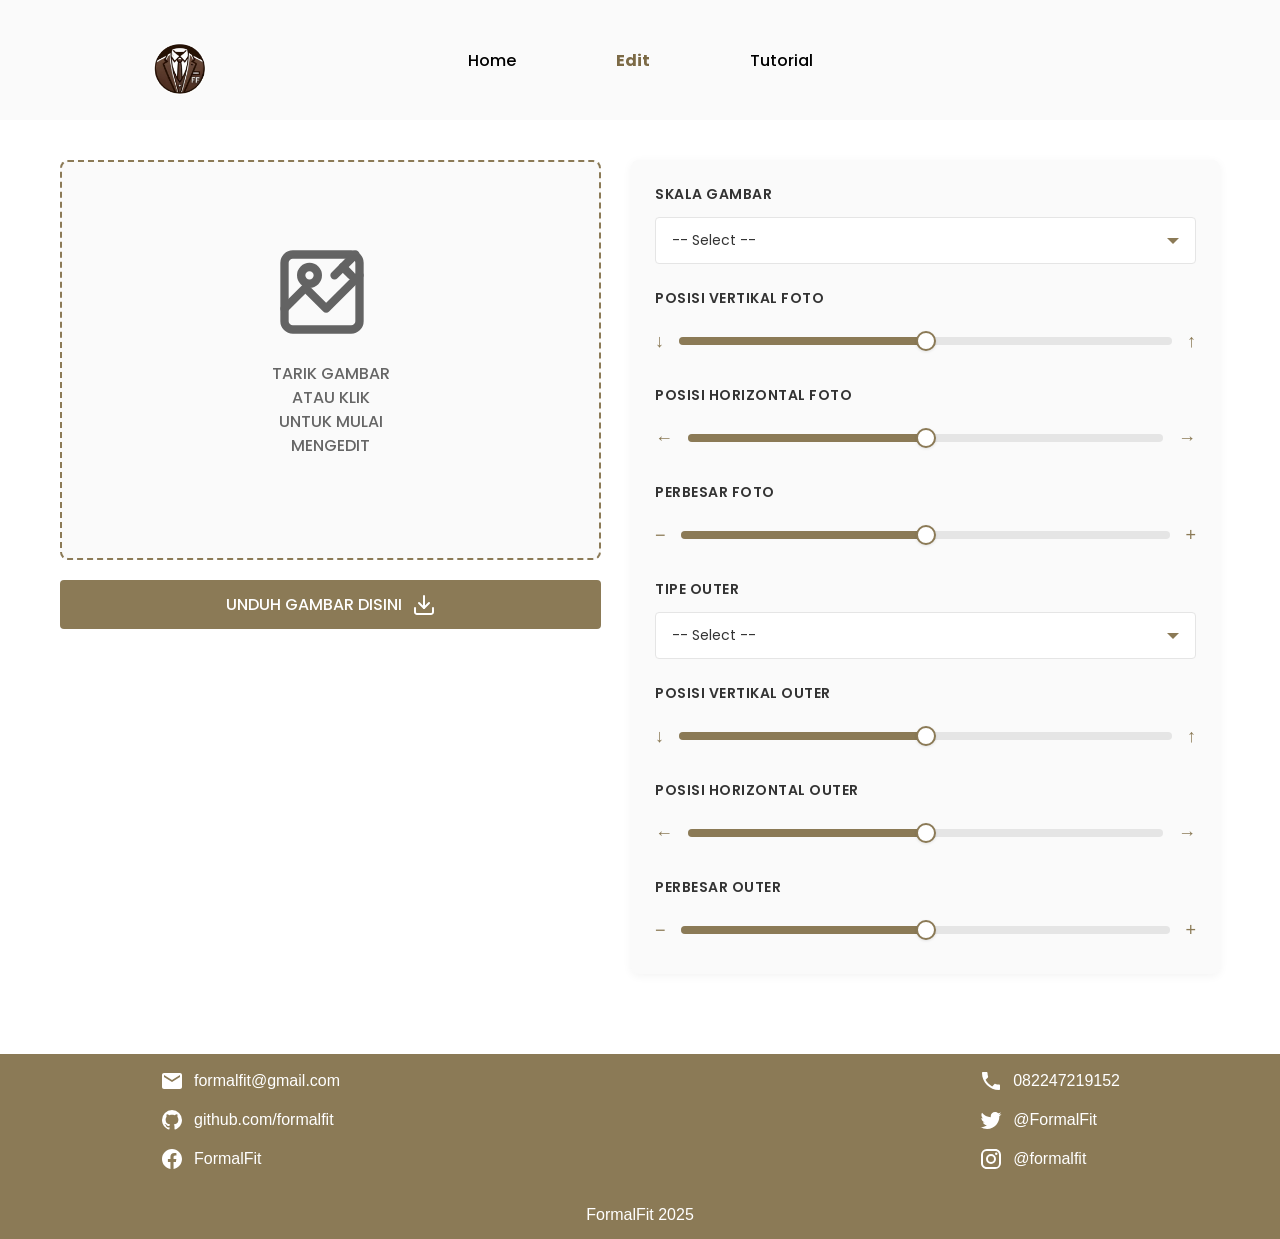
==== editformalfit.html @ 14466376 "commit awal" ====
<!DOCTYPE html>
<html lang="en">
<head>
    <meta charset="UTF-8">
    <meta name="viewport" content="width=device-width, initial-scale=1.0">
    <title>FormalFit - Edit Page</title>
    <link href="https://fonts.googleapis.com/css2?family=Raleway:wght@500;600;700&family=Poppins:wght@300;500;700&display=swap" rel="stylesheet">
   <link rel="stylesheet" href="assets/css/edit.css">
</head>
<body>
   <!-- Navbar -->
   <nav class="navbar">
    <div class="logo">
        <img src="assets/images/image.png" alt="FormalFit Logo">
    </div>
    <div class="nav-menu">
        <a href="formalfit.html">Home</a>
        <a href="editformalfit.html" class="active">Edit</a>
        <a href="#">Tutorial</a>
    </div>
</nav>

 <!-- Main Content Area -->
 <div class="main-container">
    <!-- Left Side - Image Upload -->
    <div class="image-upload-container">
        <div id="imageUploadBox" class="image-upload-box">
            <div id="placeholderContent">
                <div class="placeholder-image">
                    <svg viewBox="0 0 24 24" fill="none" xmlns="http://www.w3.org/2000/svg">
                        <path d="M9 10C9.53043 10 10.0391 9.78929 10.4142 9.41421C10.7893 9.03914 11 8.53043 11 8C11 7.46957 10.7893 6.96086 10.4142 6.58579C10.0391 6.21071 9.53043 6 9 6C8.46957 6 7.96086 6.21071 7.58579 6.58579C7.21071 6.96086 7 7.46957 7 8C7 8.53043 7.21071 9.03914 7.58579 9.41421C7.96086 9.78929 8.46957 10 9 10Z" stroke="black" stroke-width="2" stroke-linecap="round" stroke-linejoin="round"/>
                        <path d="M15 8L20 3" stroke="black" stroke-width="2" stroke-linecap="round" stroke-linejoin="round"/>
                        <path d="M17 6L19 8" stroke="black" stroke-width="2" stroke-linecap="round" stroke-linejoin="round"/>
                        <path d="M3 16L8 11L13 16L21 8" stroke="black" stroke-width="2" stroke-linecap="round" stroke-linejoin="round"/>
                        <rect x="3" y="3" width="18" height="18" rx="2" stroke="black" stroke-width="2"/>
                    </svg>
                </div>
                <div class="upload-text">
                    TARIK GAMBAR<br>ATAU KLIK<br>UNTUK MULAI<br>MENGEDIT
                </div>
            </div>
            <input type="file" id="fileInput" class="file-input" accept="image/*">
        </div>
        <button id="downloadButton" class="upload-button">
            UNDUH GAMBAR DISINI
            <svg width="24" height="24" viewBox="0 0 24 24" fill="none" xmlns="http://www.w3.org/2000/svg">
                <path d="M21 15V19C21 19.5304 20.7893 20.0391 20.4142 20.4142C20.0391 20.7893 19.5304 21 19 21H5C4.46957 21 3.96086 20.7893 3.58579 20.4142C3.21071 20.0391 3 19.5304 3 19V15" stroke="white" stroke-width="2" stroke-linecap="round" stroke-linejoin="round"/>
                <path d="M7 10L12 15L17 10" stroke="white" stroke-width="2" stroke-linecap="round" stroke-linejoin="round"/>
                <path d="M12 15V3" stroke="white" stroke-width="2" stroke-linecap="round" stroke-linejoin="round"/>
            </svg>
        </button>
    </div>

    <!-- Right Side - Controls -->
    <div class="controls-container">

        <div class="control-group">
            <div class="control-label">Skala Gambar</div>
            <div class="dropdown-select" id="aspectRatioDropdown">
              <div class="dropdown-text">-- Select --</div>
              <div class="dropdown-arrow"></div>
              <div class="dropdown-options">
                <div class="dropdown-option" data-value="3:4">3:4</div>
                <div class="dropdown-option" data-value="1:1">1:1</div>
              </div>
            </div>
          </div>
          

        <!-- Vertical Position -->
        <div class="control-group">
            <div class="control-label">posisi vertikal foto</div>
            <div class="slider-container vertical-slider">
                <div class="slider-arrow decrease">↓</div>
                <div class="slider" data-control="verticalPosition">
                    <div class="slider-fill"></div>
                    <div class="slider-handle"></div>
                </div>
                <div class="slider-arrow increase">↑</div>
            </div>
        </div>

        <!-- Horizontal Position -->
        <div class="control-group">
            <div class="control-label">posisi horizontal foto</div>
            <div class="slider-container horizontal-slider">
                <div class="slider-arrow decrease">←</div>
                <div class="slider" data-control="horizontalPosition">
                    <div class="slider-fill"></div>
                    <div class="slider-handle"></div>
                </div>
                <div class="slider-arrow increase">→</div>
            </div>
        </div>

        <!-- Zoom Photo -->
        <div class="control-group">
            <div class="control-label">perbesar foto</div>
            <div class="slider-container zoom-slider">
                <div class="slider-arrow decrease">−</div>
                <div class="slider" data-control="zoom">
                    <div class="slider-fill"></div>
                    <div class="slider-handle"></div>
                </div>
                <div class="slider-arrow increase">+</div>
            </div>
        </div>

        <!-- Outer Type -->
        <div class="control-group">
            <div class="control-label">tipe outer</div>
            <div class="dropdown-select" id="outerTypeDropdown">
                <div class="dropdown-text">-- Select --</div>
                <div class="dropdown-arrow"></div>
                <div class="dropdown-options">
                    <div class="dropdown-option" data-value="frame1">Jas 1</div>
                    <div class="dropdown-option" data-value="frame2">Jas 2</div>
                    <div class="dropdown-option" data-value="frame3">Jas 3</div>
                    <div class="dropdown-option" data-value="frame4">Jas 4</div>
                    <div class="dropdown-option" data-value="none">Tanpa Frame</div>
                </div>
            </div>
        </div>

        <!-- Vertical Outer -->
        <div class="control-group">
            <div class="control-label">posisi vertikal outer</div>
            <div class="slider-container vertical-outer-slider">
                <div class="slider-arrow decrease">↓</div>
                <div class="slider" data-control="outerVerticalPosition">
                    <div class="slider-fill"></div>
                    <div class="slider-handle"></div>
                </div>
                <div class="slider-arrow increase">↑</div>
            </div>
        </div>

        <!-- Horizontal Outer -->
        <div class="control-group">
            <div class="control-label">posisi horizontal outer</div>
            <div class="slider-container horizontal-outer-slider">
                <div class="slider-arrow decrease">←</div>
                <div class="slider" data-control="outerHorizontalPosition">
                    <div class="slider-fill"></div>
                    <div class="slider-handle"></div>
                </div>
                <div class="slider-arrow increase">→</div>
            </div>
        </div>

        <!-- Zoom Outer -->
        <div class="control-group">
            <div class="control-label">perbesar outer</div>
            <div class="slider-container zoom-outer-slider">
                <div class="slider-arrow decrease">−</div>
                <div class="slider" data-control="outerZoom">
                    <div class="slider-fill"></div>
                    <div class="slider-handle"></div>
                </div>
                <div class="slider-arrow increase">+</div>
            </div>
        </div>
    </div>
</div>


<!-- Footer -->
<footer class="footer" style="background-color: #8B7A56; padding: 15px 0; color: white;">
    <div class="footer-content" style="display: flex; flex-direction: column; max-width: 1000px; margin: 0 auto; padding: 0 20px;">
        <div class="contact-container" style="display: flex; justify-content: space-between; margin-bottom: 15px;">
            <!-- Left Column -->
            <div class="left-column" style="display: flex; flex-direction: column; gap: 15px;">
                <div style="display: flex; align-items: center; gap: 10px;">
                    <svg width="24" height="24" viewBox="0 0 24 24" fill="white">
                        <path d="M20,4H4C2.9,4,2,4.9,2,6v12c0,1.1,0.9,2,2,2h16c1.1,0,2-0.9,2-2V6C22,4.9,21.1,4,20,4z M20,8l-8,5L4,8V6l8,5l8-5V8z"/>
                    </svg>
                    <span>formalfit@gmail.com</span>
                </div>
                <div style="display: flex; align-items: center; gap: 10px;">
                    <svg width="24" height="24" viewBox="0 0 24 24" fill="white">
                        <path d="M12,2A10,10 0 0,0 2,12C2,16.42 4.87,20.17 8.84,21.5C9.34,21.58 9.5,21.27 9.5,21C9.5,20.77 9.5,20.14 9.5,19.31C6.73,19.91 6.14,17.97 6.14,17.97C5.68,16.81 5.03,16.5 5.03,16.5C4.12,15.88 5.1,15.9 5.1,15.9C6.1,15.97 6.63,16.93 6.63,16.93C7.5,18.45 8.97,18 9.54,17.76C9.63,17.11 9.89,16.67 10.17,16.42C7.95,16.17 5.62,15.31 5.62,11.5C5.62,10.39 6,9.5 6.65,8.79C6.55,8.54 6.2,7.5 6.75,6.15C6.75,6.15 7.59,5.88 9.5,7.17C10.29,6.95 11.15,6.84 12,6.84C12.85,6.84 13.71,6.95 14.5,7.17C16.41,5.88 17.25,6.15 17.25,6.15C17.8,7.5 17.45,8.54 17.35,8.79C18,9.5 18.38,10.39 18.38,11.5C18.38,15.32 16.04,16.16 13.81,16.41C14.17,16.72 14.5,17.33 14.5,18.26C14.5,19.6 14.5,20.68 14.5,21C14.5,21.27 14.66,21.59 15.17,21.5C19.14,20.16 22,16.42 22,12A10,10 0 0,0 12,2Z"/>
                    </svg>
                    <span>github.com/formalfit</span>
                </div>
                <div style="display: flex; align-items: center; gap: 10px;">
                    <svg width="24" height="24" viewBox="0 0 24 24" fill="white">
                        <path d="M12,2.04C6.5,2.04,2,6.53,2,12.06C2,17.06,5.66,21.21,10.44,21.96V14.96H7.9V12.06H10.44V9.85C10.44,7.34,11.93,5.96,14.22,5.96C15.31,5.96,16.45,6.15,16.45,6.15V8.62H15.19C13.95,8.62,13.56,9.39,13.56,10.18V12.06H16.34L15.89,14.96H13.56V21.96C18.34,21.21,22,17.06,22,12.06C22,6.53,17.5,2.04,12,2.04Z"/>
                    </svg>
                    <span>FormalFit</span>
                </div>
            </div>
            
            <!-- Right Column -->
            <div class="right-column" style="display: flex; flex-direction: column; gap: 15px;">
                <div style="display: flex; align-items: center; gap: 10px;">
                    <svg width="24" height="24" viewBox="0 0 24 24" fill="white">
                        <path d="M20,15.5C18.8,15.5,17.5,15.3,16.4,14.9C16.1,14.8,15.7,14.9,15.5,15.1L13.2,17.4C10.4,15.9,8,13.6,6.6,10.8L8.9,8.5C9.1,8.3,9.2,7.9,9.1,7.6C8.7,6.5,8.5,5.2,8.5,4C8.5,3.4,8,3,7.5,3H4C3.4,3,3,3.4,3,4C3,13.4,10.6,21,20,21C20.6,21,21,20.6,21,20V16.5C21,16,20.6,15.5,20,15.5Z"/>
                    </svg>
                    <span>082247219152</span>
                </div>
                <div style="display: flex; align-items: center; gap: 10px;">
                    <svg width="24" height="24" viewBox="0 0 24 24" fill="white">
                        <path d="M22.46,6C21.69,6.35 20.86,6.58 20,6.69C20.88,6.16 21.56,5.32 21.88,4.31C21.05,4.81 20.13,5.16 19.16,5.36C18.37,4.5 17.26,4 16,4C13.65,4 11.73,5.92 11.73,8.29C11.73,8.63 11.77,8.96 11.84,9.27C8.28,9.09 5.11,7.38 3,4.79C2.63,5.42 2.42,6.16 2.42,6.94C2.42,8.43 3.17,9.75 4.33,10.5C3.62,10.5 2.96,10.3 2.38,10C2.38,10 2.38,10 2.38,10.03C2.38,12.11 3.86,13.85 5.82,14.24C5.46,14.34 5.08,14.39 4.69,14.39C4.42,14.39 4.15,14.36 3.89,14.31C4.43,16 6,17.26 7.89,17.29C6.43,18.45 4.58,19.13 2.56,19.13C2.22,19.13 1.88,19.11 1.54,19.07C3.44,20.29 5.7,21 8.12,21C16,21 20.33,14.46 20.33,8.79C20.33,8.6 20.33,8.42 20.32,8.23C21.16,7.63 21.88,6.87 22.46,6Z"/>
                    </svg>
                    <span>@FormalFit</span>
                </div>
                <div style="display: flex; align-items: center; gap: 10px;">
                    <svg width="24" height="24" viewBox="0 0 24 24" fill="white">
                        <path d="M7.8,2H16.2C19.4,2 22,4.6 22,7.8V16.2A5.8,5.8 0 0,1 16.2,22H7.8C4.6,22 2,19.4 2,16.2V7.8A5.8,5.8 0 0,1 7.8,2M7.6,4A3.6,3.6 0 0,0 4,7.6V16.4C4,18.39 5.61,20 7.6,20H16.4A3.6,3.6 0 0,0 20,16.4V7.6C20,5.61 18.39,4 16.4,4H7.6M17.25,5.5A1.25,1.25 0 0,1 18.5,6.75A1.25,1.25 0 0,1 17.25,8A1.25,1.25 0 0,1 16,6.75A1.25,1.25 0 0,1 17.25,5.5M12,7A5,5 0 0,1 17,12A5,5 0 0,1 12,17A5,5 0 0,1 7,12A5,5 0 0,1 12,7M12,9A3,3 0 0,0 9,12A3,3 0 0,0 12,15A3,3 0 0,0 15,12A3,3 0 0,0 12,9Z"/>
                    </svg>
                    <span>@formalfit</span>
                </div>
            </div>
        </div>
    </div>
    <div class="footer-bottom" style="text-align: center; margin-top: 10px; padding-top: 10px;">
        <p style="margin: 0;">FormalFit 2025</p>
    </div>
</footer>
<script src="assets/js/edit.js"></script>
</body>
</html>
---- assets/css/edit.css ----
* {
  margin: 0;
  padding: 0;
  box-sizing: border-box;
}

body {
  font-family: 'Inter', sans-serif;
  background-color: #FFFFFF;
  padding-top: 120px; /* Add padding to account for fixed navbar */
}

/* Navbar styles - keeping as is */
.navbar {
  width: 100%;
  height: 120px;
  background-color: #FAFAFA;
  display: flex;
  align-items: center;
  justify-content: space-between;
  padding: 0 10%;
  position: fixed;
  top: 0;
  left: 0;
  z-index: 9999;
}

.logo {
  width: 100px;
  height: 100px;
  background-size: contain;
  background-repeat: no-repeat;
  margin-top: -15px;
  position: relative;
  top: 25px;
}

.logo img {
  width: 100%;
  height: 100%;
  object-fit: contain;
}

.nav-menu {
  display: flex;
  justify-content: center;
  gap: 100px;
  position: absolute;
  left: 50%;
  transform: translateX(-50%);
}

.nav-menu a {
  text-decoration: none;
  color: #000;
  font-family: 'Poppins', sans-serif;
  font-weight: 500;
}

/* Warna saat di-hover */
.nav-menu a:hover {
  color: #7C6A46;
}

/* Warna saat link diklik */
.nav-menu a:active {
  color: #000;
}

/* Warna untuk link yang aktif (halaman sedang dibuka) */
.nav-menu a.active {
  color: #7C6A46;
  font-weight: bold;
}


/* Main Content - Improved */
.main-container {
  display: flex;
  flex-direction: row;
  gap: 30px;
  max-width: 1200px;
  margin: 40px auto 0;
  padding: 0 20px;
  flex-wrap: wrap;
}

.image-upload-container {
  flex: 1;
  min-width: 300px;
  display: flex;
  flex-direction: column;
  gap: 20px;
}

.image-upload-box {
  height: 400px;
  border: 2px dashed #8B7A56; /* Changed to match footer color */
  border-radius: 8px;
  display: flex;
  flex-direction: column;
  justify-content: center;
  align-items: center;
  cursor: pointer;
  background-color: #FAFAFA; /* Lighter background matching navbar */
  position: relative;
  overflow: hidden;
  transition: all 0.3s ease;
}

.image-upload-box.dragging {
  border-color: #8B7A56;
  background-color: rgba(139, 122, 86, 0.1); /* Match theme color */
}

.placeholder-image {
  width: 100px;
  height: 100px;
  margin-bottom: 20px;
  opacity: 0.6;
}

.upload-text {
  font-size: 16px;
  font-weight: 500;
  font-family: 'Poppins', sans-serif;
  text-align: center;
  line-height: 1.5;
  color: #666;
  margin-bottom: 20px;
}

.upload-button {
  background-color: #8B7A56; /* Changed to match footer color */
  color: white;
  border: none;
  border-radius: 4px;
  padding: 12px 24px;
  font-size: 16px;
  font-weight: 500;
  font-family: 'Poppins', sans-serif;
  cursor: pointer;
  display: flex;
  align-items: center;
  justify-content: center;
  gap: 10px;
  transition: background-color 0.3s;
}

.upload-button:hover {
  background-color: #7A6A46; /* Darker shade for hover */
}

.controls-container {
  flex: 1;
  min-width: 300px;
  display: flex;
  flex-direction: column;
  gap: 24px;
  background-color: #FAFAFA; /* Match navbar color */
  padding: 24px;
  border-radius: 8px;
  box-shadow: 0 2px 10px rgba(0, 0, 0, 0.05);
}

.control-group {
  display: flex;
  flex-direction: column;
  gap: 12px;
}

.control-label {
  font-size: 14px;
  font-weight: 600;
  font-family: 'Poppins', sans-serif;
  color: #333;
  text-transform: uppercase;
  letter-spacing: 0.5px;
}

.slider-container {
  display: flex;
  align-items: center;
  gap: 15px;
  height: 40px;
}

.slider-arrow {
  font-size: 18px;
  color: #8B7A56; /* Match theme color */
  cursor: pointer;
  user-select: none;
  transition: color 0.2s;
}

.slider-arrow:hover {
  color: #7A6A46; /* Darker shade for hover */
}

.slider {
  flex: 1;
  height: 8px;
  background-color: #E5E5E5;
  border-radius: 4px;
  position: relative;
  cursor: pointer;
}

.slider-fill {
  position: absolute;
  left: 0;
  top: 0;
  height: 100%;
  background-color: #8B7A56; /* Match theme color */
  border-radius: 4px;
  width: 50%;
  transition: width 0.2s ease;
}

.slider-handle {
  position: absolute;
  left: 50%;
  top: 50%;
  transform: translate(-50%, -50%);
  width: 20px;
  height: 20px;
  background-color: white;
  border: 2px solid #8B7A56; /* Match theme color */
  border-radius: 50%;
  cursor: grab;
  box-shadow: 0 1px 3px rgba(0, 0, 0, 0.1);
  transition: transform 0.2s ease;
}

.slider-handle:hover {
  transform: translate(-50%, -50%) scale(1.1);
}

.slider-handle:active {
  cursor: grabbing;
  transform: translate(-50%, -50%) scale(1.1);
}

.dropdown-select {
  padding: 12px 16px;
  border: 1px solid #E5E5E5;
  border-radius: 4px;
  display: flex;
  justify-content: space-between;
  align-items: center;
  cursor: pointer;
  position: relative;
  background-color: white;
  transition: border-color 0.2s;
}

.dropdown-select:hover {
  border-color: #8B7A56; /* Match theme color */
}

.dropdown-text {
  font-size: 14px;
  font-family: 'Poppins', sans-serif;
  font-weight: 400;
  color: #333;
}

.dropdown-arrow {
  width: 0;
  height: 0;
  border-left: 6px solid transparent;
  border-right: 6px solid transparent;
  border-top: 6px solid #8B7A56; /* Match theme color */
  transition: transform 0.2s;
}

.dropdown-select.active .dropdown-arrow {
  transform: rotate(180deg);
}

.dropdown-options {
  position: absolute;
  top: 100%;
  left: 0;
  right: 0;
  background-color: white;
  border: 1px solid #E5E5E5;
  border-top: none;
  border-radius: 0 0 4px 4px;
  z-index: 10;
  display: none;
  max-height: 200px;
  overflow-y: auto;
  box-shadow: 0 4px 8px rgba(0, 0, 0, 0.1);
}

.dropdown-options.show {
  display: block;
}

.dropdown-option {
  padding: 12px 16px;
  font-size: 14px;
  font-family: 'Poppins', sans-serif;
  color: #333;
  cursor: pointer;
  transition: background-color 0.2s;
}

.dropdown-option:hover {
  background-color: rgba(139, 122, 86, 0.1); /* Match theme color with transparency */
}

.user-image {
  max-width: 100%;
  max-height: 100%;
  object-fit: contain;
  position: absolute;
  transform-origin: center;
  transition: transform 0.3s ease;
}

.outer-frame {
  position: absolute;
  pointer-events: none;
  opacity: 0.7;
  z-index: 1;
  transition: all 0.3s ease;
}

.file-input {
  display: none;
}

/* Media Queries - Improved */
@media screen and (max-width: 768px) {
  .main-container {
    flex-direction: column;
    padding: 20px;
    margin-top: 80px;
    gap: 24px;
  }
  
  .image-upload-box {
    height: 300px;
  }
  
  .controls-container {
    width: 100%;
  }
  
  .control-group {
    gap: 10px;
  }
  
  .slider-container {
    height: 36px;
  }
  
  .dropdown-select, .dropdown-option {
    padding: 10px 14px;
  }
}

@media screen and (max-width: 480px) {
  .image-upload-box {
    height: 250px;
  }
  
  .upload-text {
    font-size: 14px;
  }
  
  .upload-button {
    padding: 10px 18px;
    font-size: 14px;
  }
  
  .controls-container {
    padding: 16px;
    gap: 18px;
  }
  
  .control-label {
    font-size: 12px;
  }
}

/* Keep Footer as is */
.footer {
  background-color: #8B7A56;
  color: #FFFFFF;
  padding: 15px 0;
  margin-top: 80px;
}

.footer-content {
  display: flex;
  flex-direction: column;
  max-width: 1000px;
  margin: 0 auto;
  padding: 0 20px;
}

.contact-row {
  display: flex;
  justify-content: space-between;
  margin-bottom: 15px;
}

.left-column, .right-column {
  display: flex;
  flex-direction: column;
  gap: 15px;
}

.contact-row div {
  display: flex;
  align-items: center;
  gap: 10px;
}

.footer-bottom {
  text-align: center;
  margin-top: 10px;
  padding-top: 10px;
}
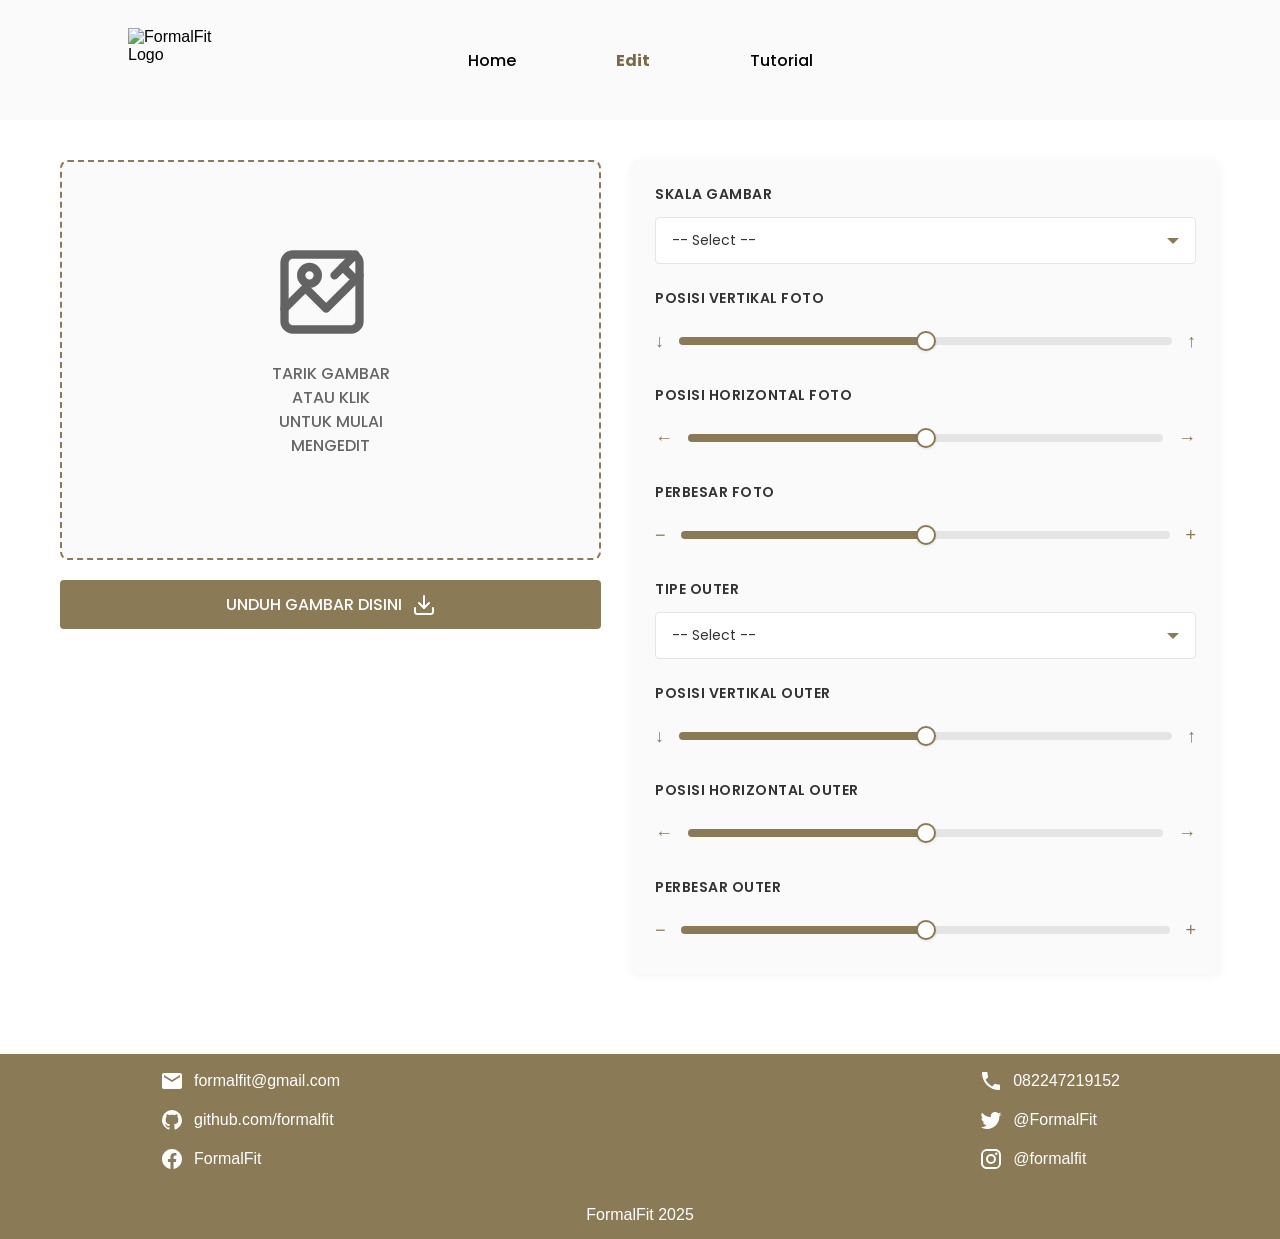
==== commit 2429cab2: "menambahkan logo dan fixing bug" ====
--- a/editformalfit.html
+++ b/editformalfit.html
@@ -6,6 +6,8 @@
     <title>FormalFit - Edit Page</title>
     <link href="https://fonts.googleapis.com/css2?family=Raleway:wght@500;600;700&family=Poppins:wght@300;500;700&display=swap" rel="stylesheet">
    <link rel="stylesheet" href="assets/css/edit.css">
+   <script src="https://cdnjs.cloudflare.com/ajax/libs/html2canvas/1.4.1/html2canvas.min.js"></script>
+
 </head>
 <body>
    <!-- Navbar -->
@@ -14,7 +16,7 @@
         <img src="assets/images/image.png" alt="FormalFit Logo">
     </div>
     <div class="nav-menu">
-        <a href="formalfit.html">Home</a>
+        <a href="index.html">Home</a>
         <a href="editformalfit.html" class="active">Edit</a>
         <a href="#">Tutorial</a>
     </div>
@@ -117,6 +119,7 @@
                     <div class="dropdown-option" data-value="frame2">Jas 2</div>
                     <div class="dropdown-option" data-value="frame3">Jas 3</div>
                     <div class="dropdown-option" data-value="frame4">Jas 4</div>
+                    <div class="dropdown-option" data-value="frame5">Jas lab</div>
                     <div class="dropdown-option" data-value="none">Tanpa Frame</div>
                 </div>
             </div>
